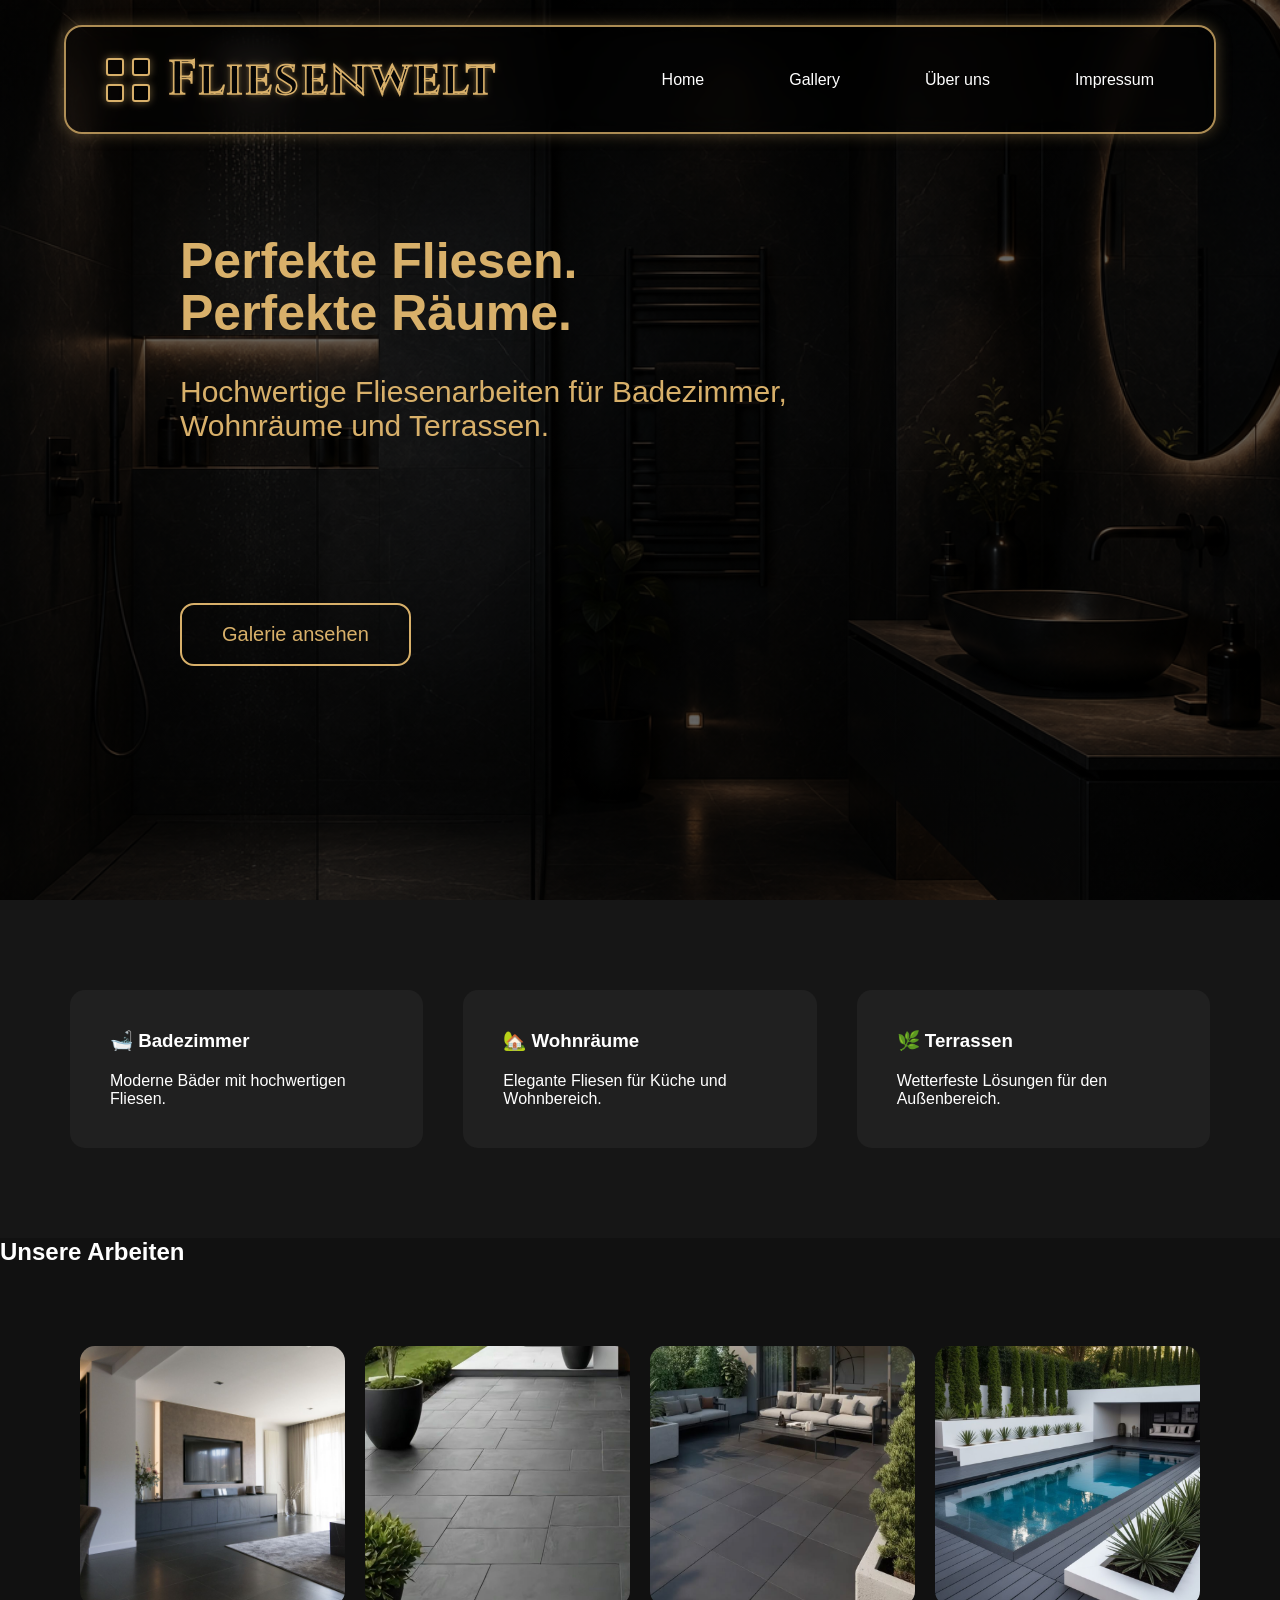
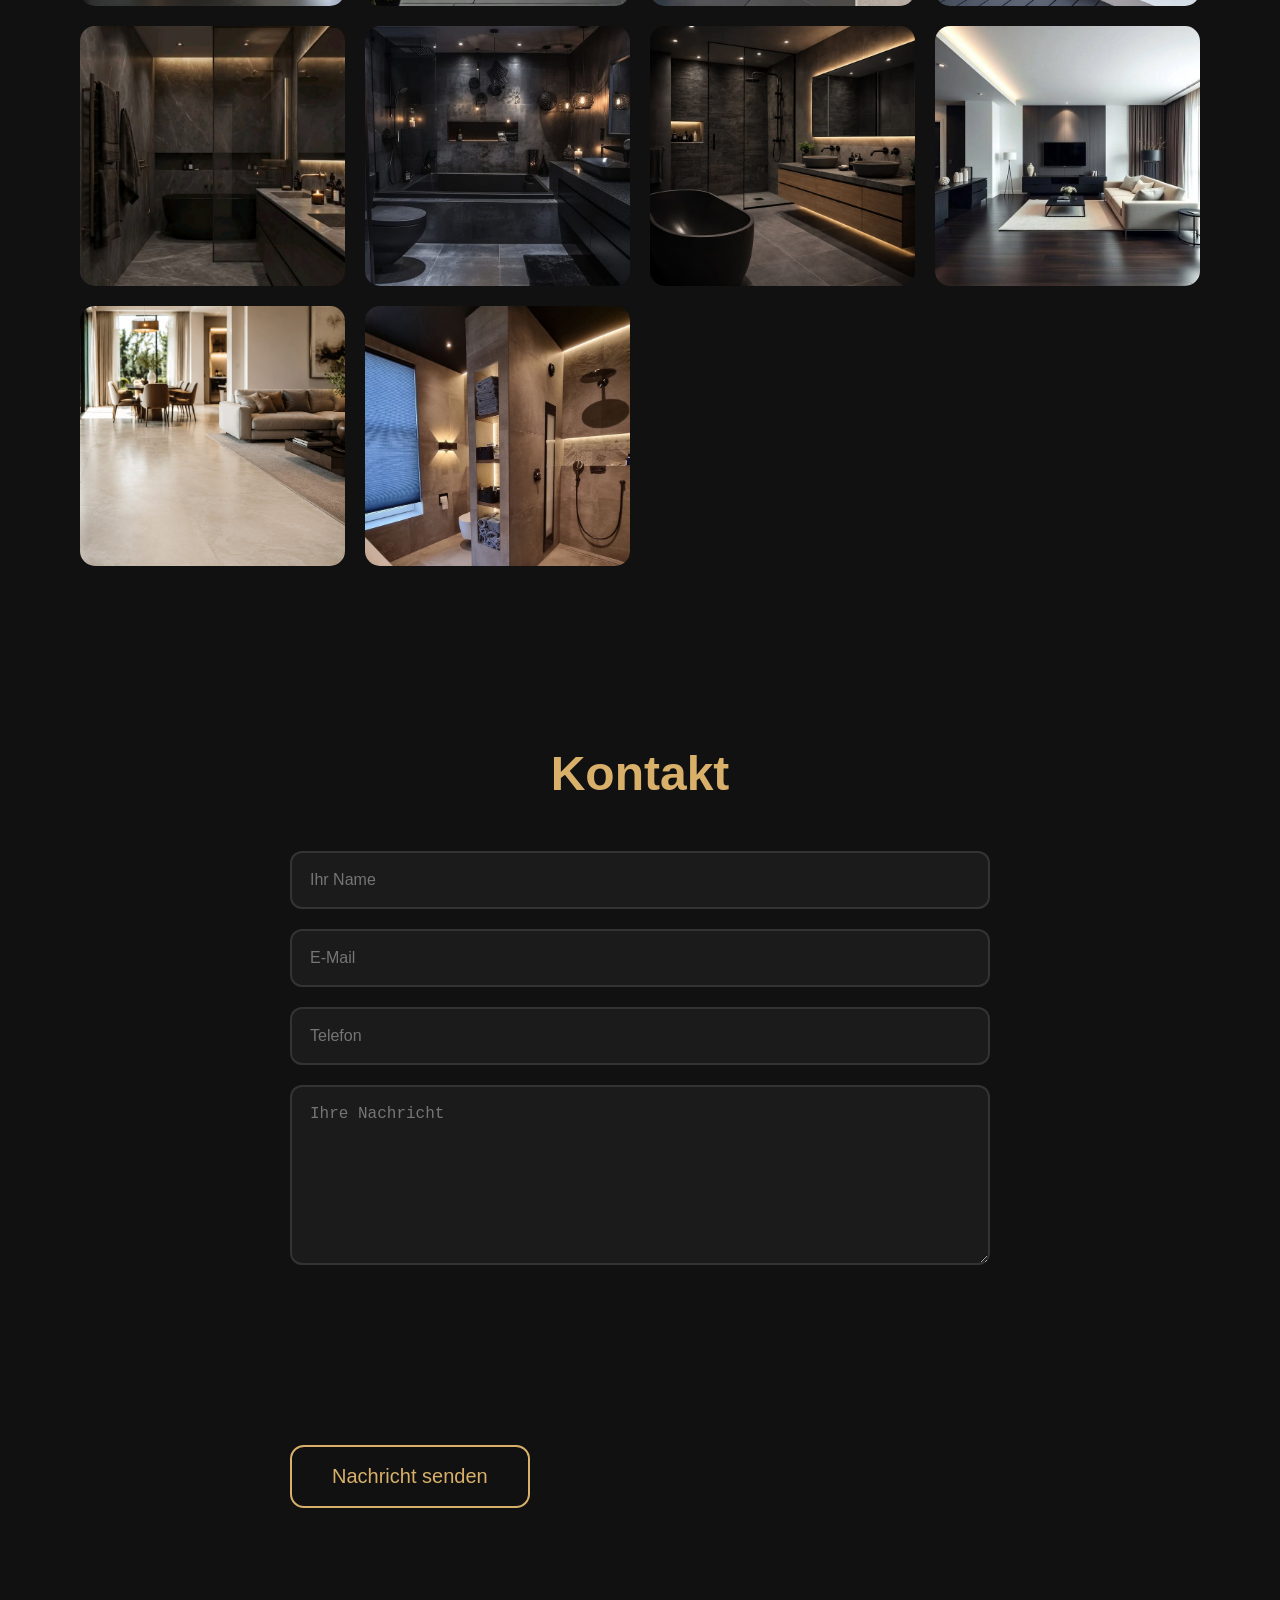
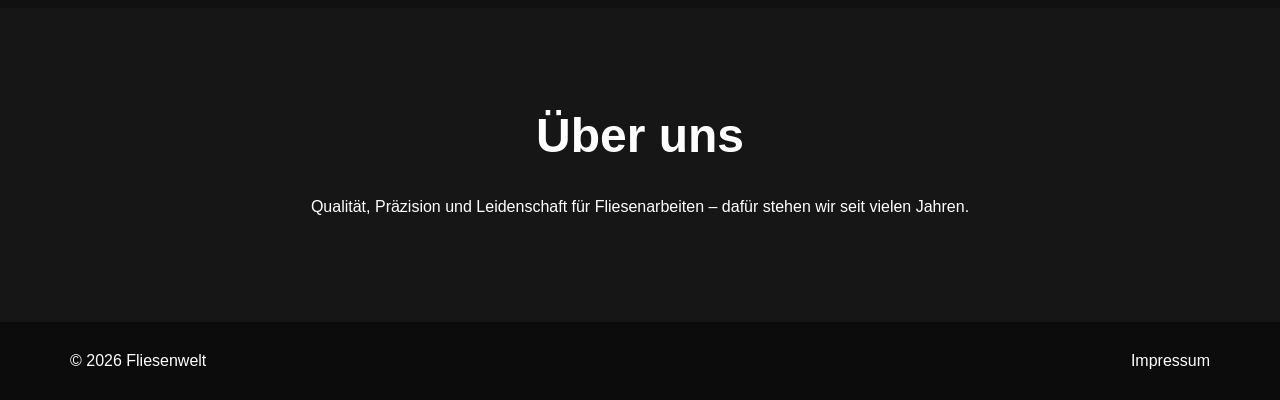
==== index.html @ 720f1ead "Fliesenwelt Landingpage" ====
<!DOCTYPE html>
<html lang="de">

<head>

    <meta charset="UTF-8">
    <meta name="viewport" content="width=device-width, initial-scale=1.0">

    <title>Fliesenwelt</title>

    <link rel="stylesheet" href="styles.css">


    <link rel="preconnect" href="https://fonts.googleapis.com">
    <link rel="preconnect" href="https://fonts.gstatic.com" crossorigin>

    <link href="https://fonts.googleapis.com/css2?family=Cinzel:wght@700;800&family=Poppins:wght@300;400;500;600;700&display=swap" rel="stylesheet">
</head>

<link rel="stylesheet" href="styles.css">

<body>
    

    <!-- ================= HEADER ================= -->

    <header>

    <div class="logo">

        <div class="tiles">
            <span></span>
            <span></span>
            <span></span>
            <span></span>
        </div>

        <h1>Fliesenwelt</h1>

    </div>

    <nav>
        <a href="#">Home</a>
        <a href="#">Gallery</a>
        <a href="#">Über uns</a>
        <a href="#">Impressum</a>
    </nav>

</header>

    <!-- ================= MAIN ================= -->

    <main>

        <!-- Hero -->

        <section class="hero">

    <div class="hero-content">

        <h2>

            Perfekte Fliesen.<br>
            Perfekte Räume.

        </h2>

        <p>

            Hochwertige Fliesenarbeiten für Badezimmer,
            Wohnräume und Terrassen.

        </p>

        <button>Galerie ansehen</button>

    </div>

</section>

        </section>

        <!-- Services -->

        <section class="services">

            <article>

                <h3>🛁 Badezimmer</h3>

                <p>

                    Moderne Bäder mit hochwertigen Fliesen.

                </p>

            </article>

            <article>

                <h3>🏡 Wohnräume</h3>

                <p>

                    Elegante Fliesen für Küche und Wohnbereich.

                </p>

            </article>

            <article>

                <h3>🌿 Terrassen</h3>

                <p>

                    Wetterfeste Lösungen für den Außenbereich.

                </p>

            </article>

        </section>

        <!-- Gallery -->

        <section class="gallery-section">

    <h2>Unsere Arbeiten</h2>

    <div class="gallery">

        <img src="images/01.jpg" alt="" onclick="openImage(this.src)">
        <img src="images/02.jpg" alt="" onclick="openImage(this.src)">
        <img src="images/03.jpg" alt="" onclick="openImage(this.src)">
        <img src="images/04.jpg" alt="" onklick="openImage(this.src)">
        <img src="images/05.jpg" alt="" onklick="openImage(this.src)">
        <img src="images/06.jpg" alt="" onklick="openImage(this.src)">
        <img src="images/07.jpg" alt="" onklick="openImage(this.src)">
        <img src="images/08.jpg" alt="" onklick="openImage(this.src)">
        <img src="images/09.jpg" alt="" onklick="openImage(this.src)">
        <img src="images/10.jpg" alt="" onklick="openImage(this.src)">
    </div>

</section>

<section class="contact">

    <h2>Kontakt</h2>

    <form>

        <input type="text" placeholder="Ihr Name" required>

        <input type="email" placeholder="E-Mail" required>

        <input type="tel" placeholder="Telefon">

        <textarea placeholder="Ihre Nachricht"></textarea>

        <button type="submit">Nachricht senden</button>

    </form>

</section>

        <!-- Über Uns -->

        <section class="about">

            <h2>Über uns</h2>

            <p>

                Qualität, Präzision und Leidenschaft für Fliesenarbeiten –
                dafür stehen wir seit vielen Jahren.

            </p>

        </section>

    </main>

    <!-- ================= FOOTER ================= -->

    <footer>

        <p>© 2026 Fliesenwelt</p>

        <a href="#">Impressum</a>

    </footer>
</footer>

<div id="lightbox">

    <span onclick="closeImage()">×</span>

    <img id="lightbox-img">

</div>

<script>

function openImage(src){

    document.getElementById("lightbox").style.display="flex";
    document.getElementById("lightbox-img").src = src;

}

function closeImage(){

    document.getElementById("lightbox").style.display="none";

}

</script>

</body>
</html>    
<script>

function openImage(src){

    document.getElementById("lightbox").style.display="flex";

    document.getElementById("lightbox-img").src=src;

}

function closeImage(){

    document.getElementById("lightbox").style.display="none";

}

</script>
    



</body>

</html>
---- styles.css ----
/* ========================= */
/* Grundeinstellungen */
/* ========================= */

* {
    margin: 0;
    padding: 0;
    box-sizing: border-box;
}

body {

    font-family: Arial, Helvetica, sans-serif;
    background: #111;
    color: white;

}

/* ========================= */
/* HEADER */
/* ========================= */

header{

    position: fixed;

    top: 25px;
    left: 50%;
    transform: translateX(-50%);

    width: 90%;
    max-width: 1400px;

    display: flex;
    align-items: center;

    padding: 20px 40px;

    border: 2px solid rgba(216,176,106,.8);
    border-radius: 18px;

    background: rgba(0,0,0,.25);
    backdrop-filter: blur(12px);

    box-shadow: 0 0 15px rgba(216,176,106,.35);

    z-index: 999;
}
.logo{
    display: flex;
    align-items: center;
    gap: 18px;

    flex: 1;   /* <-- Das ist die wichtigste Zeile */
}

.tiles{
    display:grid;
    grid-template-columns:repeat(2,18px);
    gap:8px;
}

.tiles span{
    width:18px;
    height:18px;
    border:2px solid #d8b06a;
    border-radius:3px;
    box-shadow:0 0 8px rgba(216,176,106,.5);
}

.logo h1{
    margin:0;
}
header h1{

    font-family: "Cinzel", serif;

    font-size: 48px;

    font-weight: 700;

    letter-spacing: 2px;

    color: #050505;

    -webkit-text-stroke: 1.6px #d8b06a;

    text-shadow:
        0 0 4px rgba(216,176,106,.45),
        0 0 10px rgba(216,176,106,.35);

    cursor: pointer;
    transition: .35s;

}
header h1:hover{

    text-shadow:

        0 0 10px #d8b06a,
        0 0 20px #d8b06a,
        0 0 35px #d8b06a;

}
.tiles{

    display:grid;

    grid-template-columns:repeat(2,18px);

    gap:8px;

}


nav{

    display: flex;

    gap: 45px;

    margin-left: auto;

}

nav a{

    color:white;

    text-decoration:none;

    padding:12px 20px;

    border-radius:10px;

    transition:.35s;

}

nav a:hover{

    color:#d8b06a;

    background:rgba(216,176,106,.12);

    box-shadow:

        0 0 15px #d8b06a,

        inset 0 0 12px rgba(216,176,106,.25);

}

/* ========================= */
/* HERO */
/* ========================= */

.hero{

    height:100vh;

    background-image:

    linear-gradient(rgba(0,0,0,.60),rgba(0,0,0,.60)),

    url("images/hero.jpg");

    background-size:cover;

    background-position:center;

    display:flex;

    align-items:center;

    padding-left:180px;

}

.hero-content{

    max-width:600px;

}

.hero h2{

    font-size:50px;

    line-height:1.05;

    margin-bottom:35px;

    color:#d8b06a;

}

.hero p{

    width:620px;

    font-size:30px;

    color:#d8b06a;

}

button{

    background:transparent;

    color:#d8b06a;

    border:2px solid #d8b06a;

    padding:18px 40px;

    border-radius:14px;

    font-size:20px;

    transition:.4s;

    cursor:pointer;
    margin-top: 10rem;

}

button:hover{

    background:#d8b06a;

    color:black;

    box-shadow:

        0 0 20px #d8b06a,

        0 0 40px #d8b06a;

}

/* ========================= */
/* SERVICES */
/* ========================= */

.services{

    display:flex;

    justify-content:center;

    gap:40px;

    padding:90px 70px;

    background:#161616;

}

.services article{

    background:#202020;

    padding:40px;

    border-radius:15px;

    flex:1;

    transition:.3s;

}

.services article:hover{

    transform:translateY(-10px);

    box-shadow:0 0 25px rgba(216,176,106,.4);

}

.services h3{

    margin-bottom:20px;

}

/* ========================= */
/* GALLERY */
/* ========================= */

.gallery{

    display:grid;

    grid-template-columns:repeat(4,1fr);

    gap:20px;

    padding:80px;

}

.gallery img{

    width:100%;

    height:260px;

    object-fit:cover;

    border-radius:15px;

    transition:.4s;

    cursor:pointer;

}
.gallery img:hover{

    transform:scale(1.05);

    box-shadow:
        0 0 20px rgba(216,176,106,.5);

}



/* ========================= */
/* ÜBER UNS */
/* ========================= */

.about{

    padding:100px;

    text-align:center;

    background:#161616;

}

.about h2{

    font-size:3rem;

    margin-bottom:30px;

}

.about p{

    max-width:800px;

    margin:auto;

    line-height:1.8;

}

/* ========================= */
/* FOOTER */
/* ========================= */

footer{

    display:flex;

    justify-content:space-between;

    align-items:center;

    padding:30px 70px;

    background:#0c0c0c;

}

footer a{

    color:white;

    text-decoration:none;

}

footer a:hover{

    color:#d8b06a;

}
/* ========================= */
/* KONTAKT */
/* ========================= */

.contact{

    background:#111;

    padding:100px 20px;

}

.contact h2{

    text-align:center;

    font-size:48px;

    color:#d8b06a;

    margin-bottom:50px;

}

.contact form{

    max-width:700px;

    margin:auto;

    display:flex;

    flex-direction:column;

    gap:20px;

}

.contact input,
.contact textarea{

    padding:18px;

    background:#1b1b1b;

    border:2px solid #333;

    border-radius:12px;

    color:white;

    font-size:16px;

    transition:.3s;

}

.contact textarea{

    min-height:180px;

    resize:vertical;

}

.contact input:focus,
.contact textarea:focus{

    outline:none;

    border-color:#d8b06a;

    box-shadow:0 0 15px rgba(216,176,106,.5);

}

.contact button{

    align-self:flex-start;

}
/* ========================= */
/* LIGHTBOX */
/* ========================= */

#lightbox{

    position:fixed;

    inset:0;

    background:rgba(0,0,0,.95);

    display:none;

    justify-content:center;

    align-items:center;

    z-index:9999;

}

#lightbox img{

    max-width:90%;

    max-height:90%;

    border-radius:15px;

    box-shadow:0 0 40px rgba(216,176,106,.5);

}

#lightbox span{

    position:absolute;

    top:25px;

    right:40px;

    font-size:60px;

    color:white;

    cursor:pointer;

}

/* ========================= */
/* RESPONSIVE */
/* ========================= */

@media(max-width:900px){

    header{

        flex-direction:column;
        gap:20px;

    }

    nav{

        flex-wrap:wrap;
        justify-content:center;

    }

    .hero{

        padding:40px;
        text-align:center;
        justify-content:center;

    }

    .hero h2{

        font-size:2.8rem;

    }

    .services{

        flex-direction:column;

    }

    .gallery{

        grid-template-columns:repeat(2,1fr);

    }

    footer{

        flex-direction:column;
        gap:20px;

    }
}
---- styles.css ----
/* ========================= */
/* Grundeinstellungen */
/* ========================= */

* {
    margin: 0;
    padding: 0;
    box-sizing: border-box;
}

body {

    font-family: Arial, Helvetica, sans-serif;
    background: #111;
    color: white;

}

/* ========================= */
/* HEADER */
/* ========================= */

header{

    position: fixed;

    top: 25px;
    left: 50%;
    transform: translateX(-50%);

    width: 90%;
    max-width: 1400px;

    display: flex;
    align-items: center;

    padding: 20px 40px;

    border: 2px solid rgba(216,176,106,.8);
    border-radius: 18px;

    background: rgba(0,0,0,.25);
    backdrop-filter: blur(12px);

    box-shadow: 0 0 15px rgba(216,176,106,.35);

    z-index: 999;
}
.logo{
    display: flex;
    align-items: center;
    gap: 18px;

    flex: 1;   /* <-- Das ist die wichtigste Zeile */
}

.tiles{
    display:grid;
    grid-template-columns:repeat(2,18px);
    gap:8px;
}

.tiles span{
    width:18px;
    height:18px;
    border:2px solid #d8b06a;
    border-radius:3px;
    box-shadow:0 0 8px rgba(216,176,106,.5);
}

.logo h1{
    margin:0;
}
header h1{

    font-family: "Cinzel", serif;

    font-size: 48px;

    font-weight: 700;

    letter-spacing: 2px;

    color: #050505;

    -webkit-text-stroke: 1.6px #d8b06a;

    text-shadow:
        0 0 4px rgba(216,176,106,.45),
        0 0 10px rgba(216,176,106,.35);

    cursor: pointer;
    transition: .35s;

}
header h1:hover{

    text-shadow:

        0 0 10px #d8b06a,
        0 0 20px #d8b06a,
        0 0 35px #d8b06a;

}
.tiles{

    display:grid;

    grid-template-columns:repeat(2,18px);

    gap:8px;

}


nav{

    display: flex;

    gap: 45px;

    margin-left: auto;

}

nav a{

    color:white;

    text-decoration:none;

    padding:12px 20px;

    border-radius:10px;

    transition:.35s;

}

nav a:hover{

    color:#d8b06a;

    background:rgba(216,176,106,.12);

    box-shadow:

        0 0 15px #d8b06a,

        inset 0 0 12px rgba(216,176,106,.25);

}

/* ========================= */
/* HERO */
/* ========================= */

.hero{

    height:100vh;

    background-image:

    linear-gradient(rgba(0,0,0,.60),rgba(0,0,0,.60)),

    url("images/hero.jpg");

    background-size:cover;

    background-position:center;

    display:flex;

    align-items:center;

    padding-left:180px;

}

.hero-content{

    max-width:600px;

}

.hero h2{

    font-size:50px;

    line-height:1.05;

    margin-bottom:35px;

    color:#d8b06a;

}

.hero p{

    width:620px;

    font-size:30px;

    color:#d8b06a;

}

button{

    background:transparent;

    color:#d8b06a;

    border:2px solid #d8b06a;

    padding:18px 40px;

    border-radius:14px;

    font-size:20px;

    transition:.4s;

    cursor:pointer;
    margin-top: 10rem;

}

button:hover{

    background:#d8b06a;

    color:black;

    box-shadow:

        0 0 20px #d8b06a,

        0 0 40px #d8b06a;

}

/* ========================= */
/* SERVICES */
/* ========================= */

.services{

    display:flex;

    justify-content:center;

    gap:40px;

    padding:90px 70px;

    background:#161616;

}

.services article{

    background:#202020;

    padding:40px;

    border-radius:15px;

    flex:1;

    transition:.3s;

}

.services article:hover{

    transform:translateY(-10px);

    box-shadow:0 0 25px rgba(216,176,106,.4);

}

.services h3{

    margin-bottom:20px;

}

/* ========================= */
/* GALLERY */
/* ========================= */

.gallery{

    display:grid;

    grid-template-columns:repeat(4,1fr);

    gap:20px;

    padding:80px;

}

.gallery img{

    width:100%;

    height:260px;

    object-fit:cover;

    border-radius:15px;

    transition:.4s;

    cursor:pointer;

}
.gallery img:hover{

    transform:scale(1.05);

    box-shadow:
        0 0 20px rgba(216,176,106,.5);

}



/* ========================= */
/* ÜBER UNS */
/* ========================= */

.about{

    padding:100px;

    text-align:center;

    background:#161616;

}

.about h2{

    font-size:3rem;

    margin-bottom:30px;

}

.about p{

    max-width:800px;

    margin:auto;

    line-height:1.8;

}

/* ========================= */
/* FOOTER */
/* ========================= */

footer{

    display:flex;

    justify-content:space-between;

    align-items:center;

    padding:30px 70px;

    background:#0c0c0c;

}

footer a{

    color:white;

    text-decoration:none;

}

footer a:hover{

    color:#d8b06a;

}
/* ========================= */
/* KONTAKT */
/* ========================= */

.contact{

    background:#111;

    padding:100px 20px;

}

.contact h2{

    text-align:center;

    font-size:48px;

    color:#d8b06a;

    margin-bottom:50px;

}

.contact form{

    max-width:700px;

    margin:auto;

    display:flex;

    flex-direction:column;

    gap:20px;

}

.contact input,
.contact textarea{

    padding:18px;

    background:#1b1b1b;

    border:2px solid #333;

    border-radius:12px;

    color:white;

    font-size:16px;

    transition:.3s;

}

.contact textarea{

    min-height:180px;

    resize:vertical;

}

.contact input:focus,
.contact textarea:focus{

    outline:none;

    border-color:#d8b06a;

    box-shadow:0 0 15px rgba(216,176,106,.5);

}

.contact button{

    align-self:flex-start;

}
/* ========================= */
/* LIGHTBOX */
/* ========================= */

#lightbox{

    position:fixed;

    inset:0;

    background:rgba(0,0,0,.95);

    display:none;

    justify-content:center;

    align-items:center;

    z-index:9999;

}

#lightbox img{

    max-width:90%;

    max-height:90%;

    border-radius:15px;

    box-shadow:0 0 40px rgba(216,176,106,.5);

}

#lightbox span{

    position:absolute;

    top:25px;

    right:40px;

    font-size:60px;

    color:white;

    cursor:pointer;

}

/* ========================= */
/* RESPONSIVE */
/* ========================= */

@media(max-width:900px){

    header{

        flex-direction:column;
        gap:20px;

    }

    nav{

        flex-wrap:wrap;
        justify-content:center;

    }

    .hero{

        padding:40px;
        text-align:center;
        justify-content:center;

    }

    .hero h2{

        font-size:2.8rem;

    }

    .services{

        flex-direction:column;

    }

    .gallery{

        grid-template-columns:repeat(2,1fr);

    }

    footer{

        flex-direction:column;
        gap:20px;

    }
}
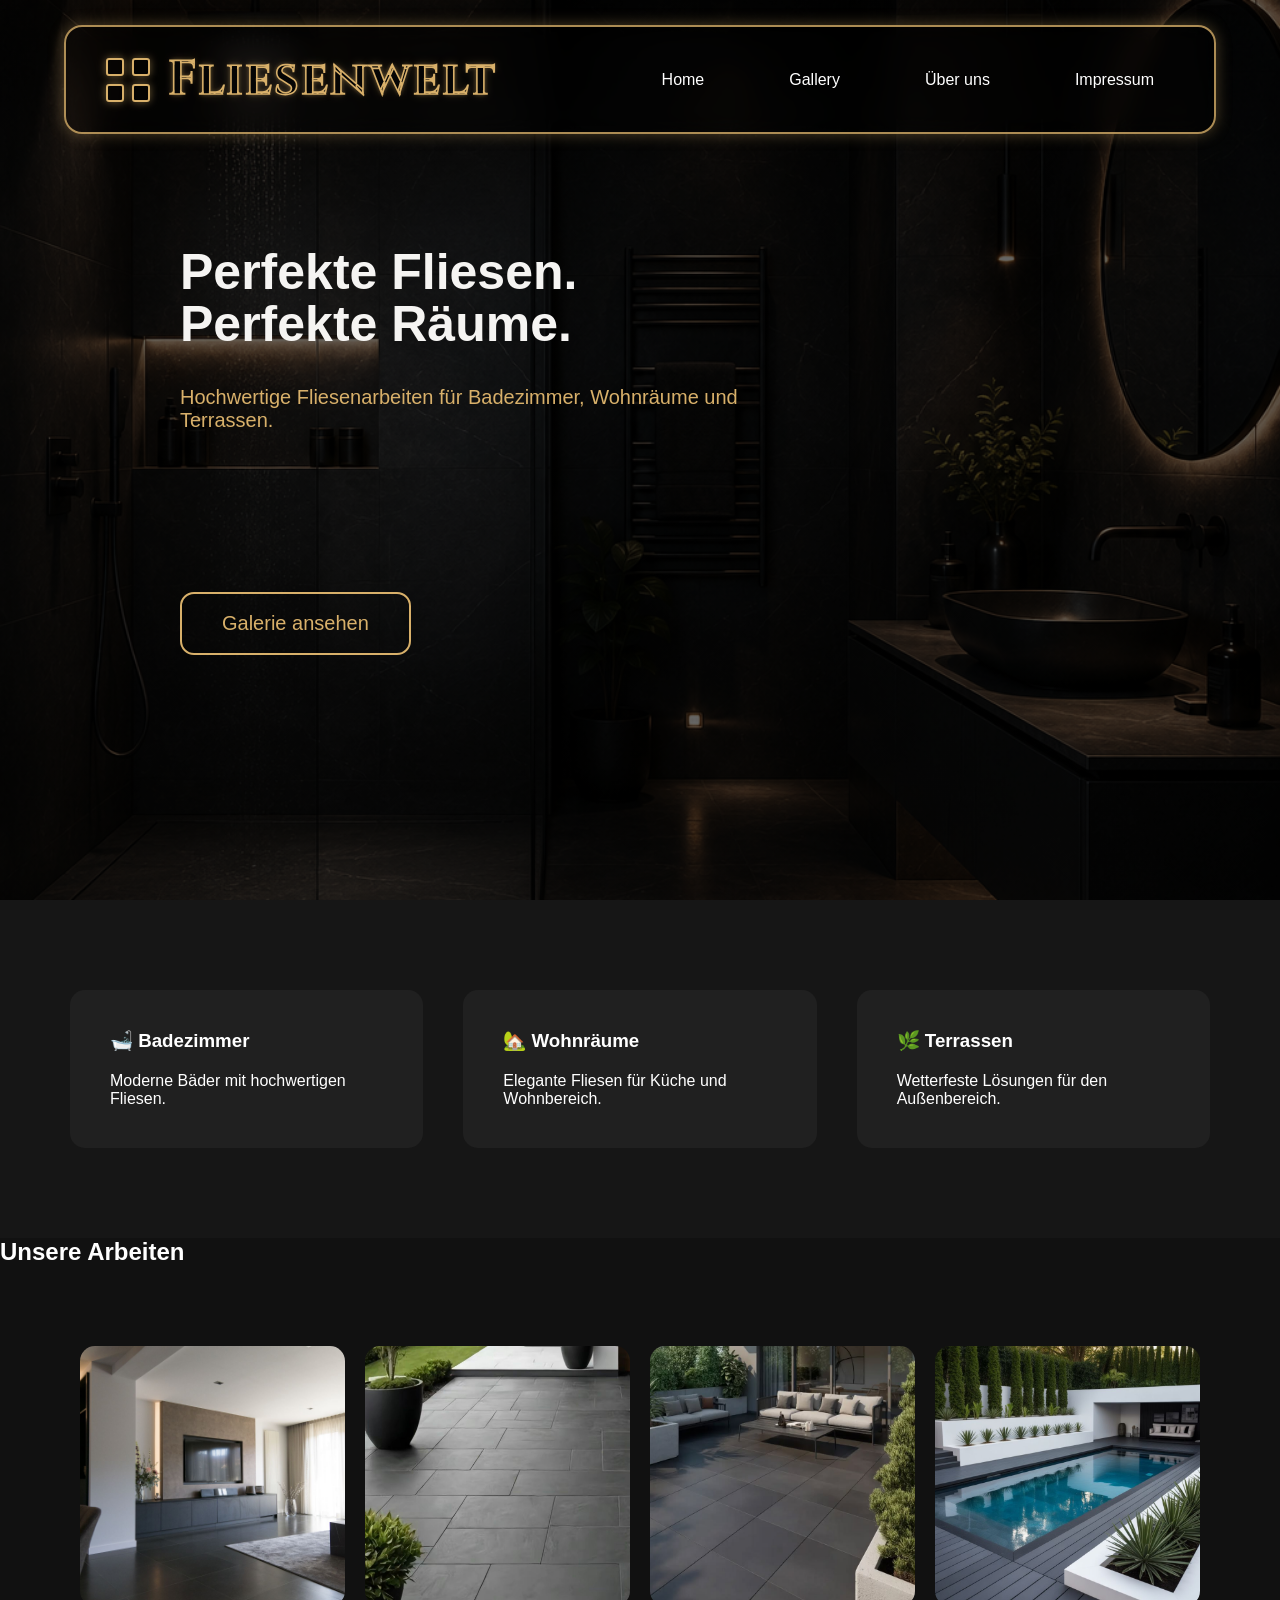
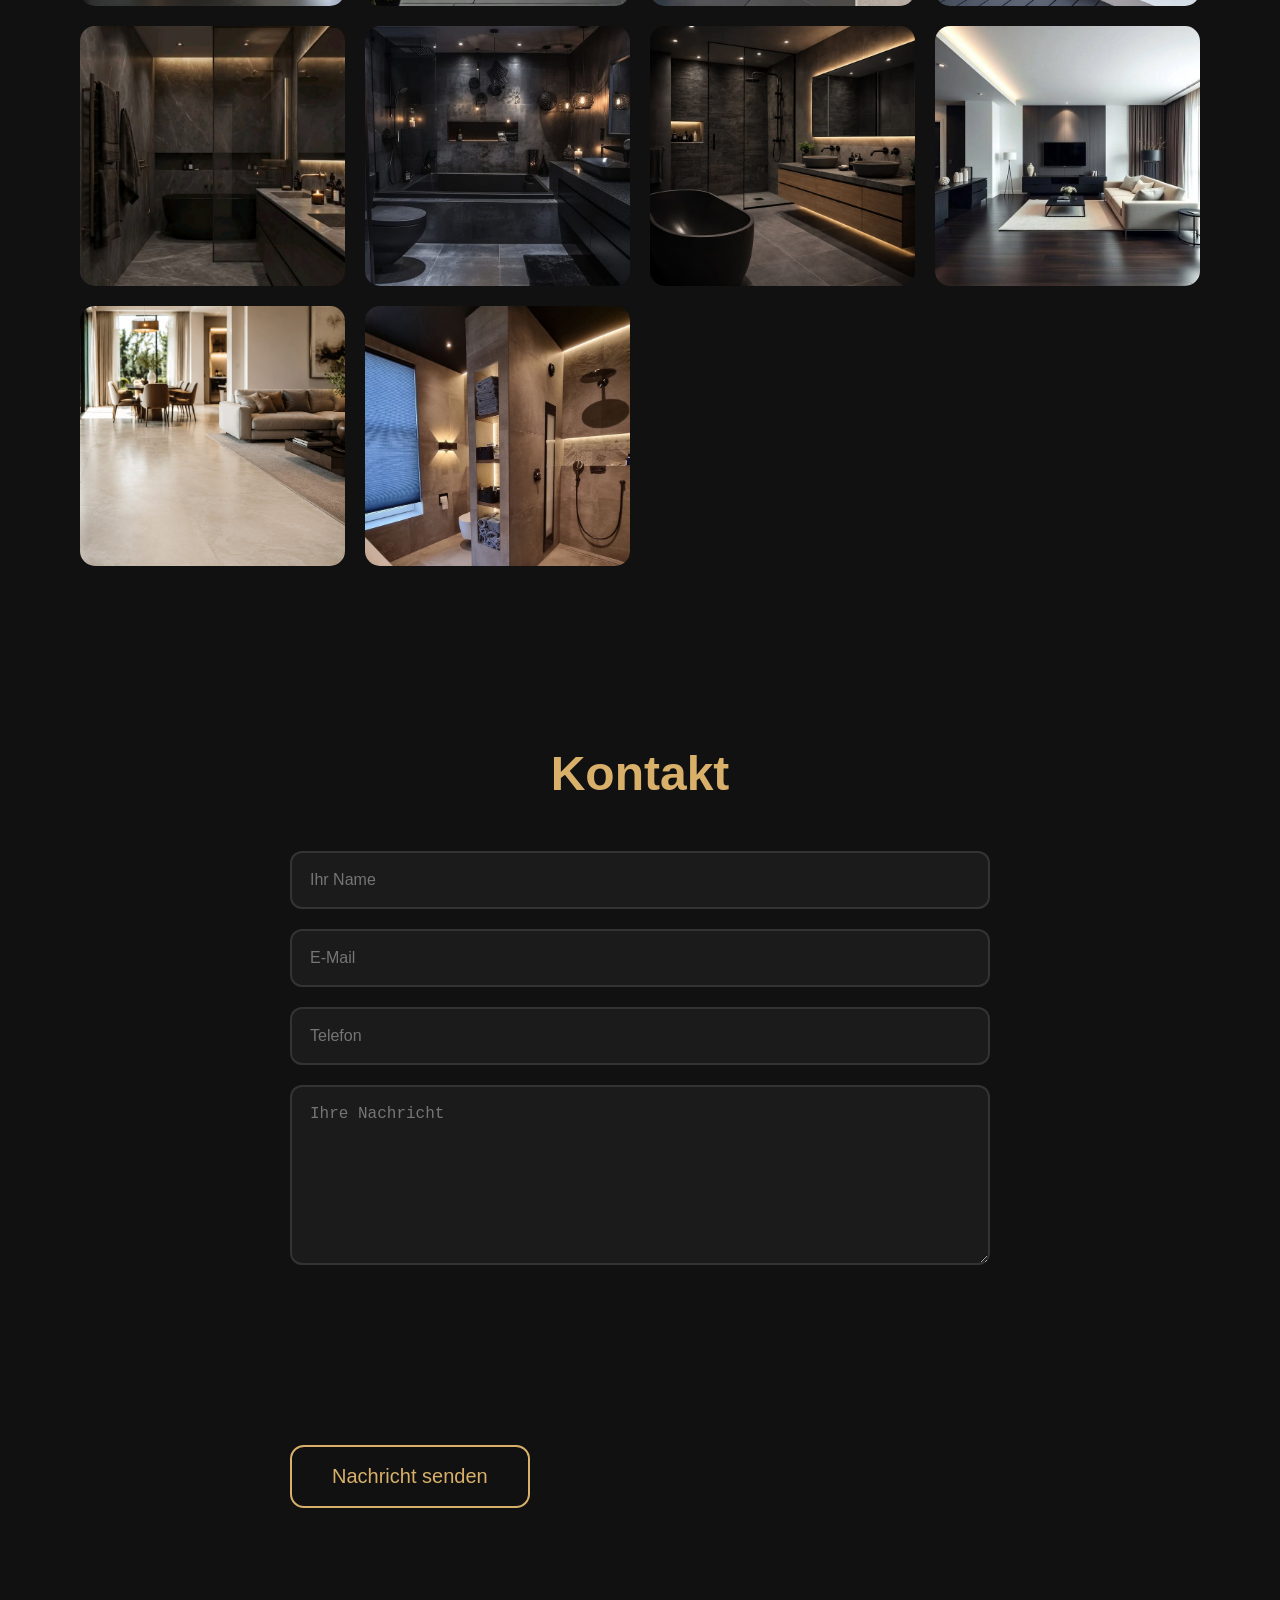
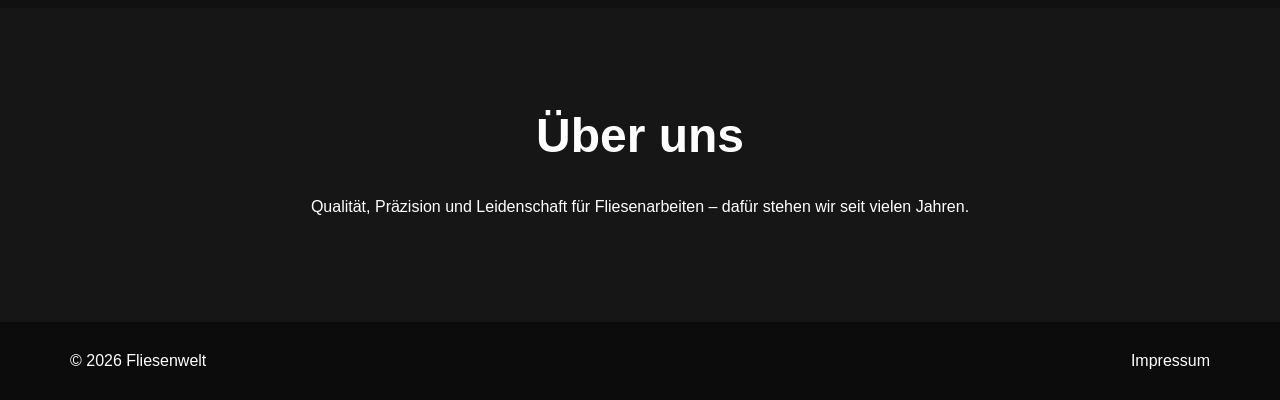
==== commit 5e147475: "Kontaktformular hinzugefügt" ====
--- a/index.html
+++ b/index.html
@@ -130,16 +130,16 @@
 
     <div class="gallery">
 
-        <img src="images/01.jpg" alt="" onclick="openImage(this.src)">
-        <img src="images/02.jpg" alt="" onclick="openImage(this.src)">
-        <img src="images/03.jpg" alt="" onclick="openImage(this.src)">
-        <img src="images/04.jpg" alt="" onklick="openImage(this.src)">
-        <img src="images/05.jpg" alt="" onklick="openImage(this.src)">
-        <img src="images/06.jpg" alt="" onklick="openImage(this.src)">
-        <img src="images/07.jpg" alt="" onklick="openImage(this.src)">
-        <img src="images/08.jpg" alt="" onklick="openImage(this.src)">
-        <img src="images/09.jpg" alt="" onklick="openImage(this.src)">
-        <img src="images/10.jpg" alt="" onklick="openImage(this.src)">
+        <img src="images/01.jpg" onclick="openImage(this.src)">
+            <img src="images/02.jpg" onclick="openImage(this.src)">
+            <img src="images/03.jpg" onclick="openImage(this.src)">
+            <img src="images/04.jpg" onclick="openImage(this.src)">
+            <img src="images/05.jpg" onclick="openImage(this.src)">
+            <img src="images/06.jpg" onclick="openImage(this.src)">
+            <img src="images/07.jpg" onclick="openImage(this.src)">
+            <img src="images/08.jpg" onclick="openImage(this.src)">
+            <img src="images/09.jpg" onclick="openImage(this.src)">
+            <img src="images/10.jpg" onclick="openImage(this.src)">
     </div>
 
 </section>
--- a/styles.css
+++ b/styles.css
@@ -191,7 +191,7 @@
 
     margin-bottom:35px;
 
-    color:#d8b06a;
+    color:#f5f4f2;
 
 }
 
@@ -199,7 +199,7 @@
 
     width:620px;
 
-    font-size:30px;
+    font-size:20px;
 
     color:#d8b06a;
 
@@ -400,6 +400,8 @@
     background:#111;
 
     padding:100px 20px;
+
+    
 
 }
 
--- a/styles.css
+++ b/styles.css
@@ -191,7 +191,7 @@
 
     margin-bottom:35px;
 
-    color:#d8b06a;
+    color:#f5f4f2;
 
 }
 
@@ -199,7 +199,7 @@
 
     width:620px;
 
-    font-size:30px;
+    font-size:20px;
 
     color:#d8b06a;
 
@@ -400,6 +400,8 @@
     background:#111;
 
     padding:100px 20px;
+
+    
 
 }
 
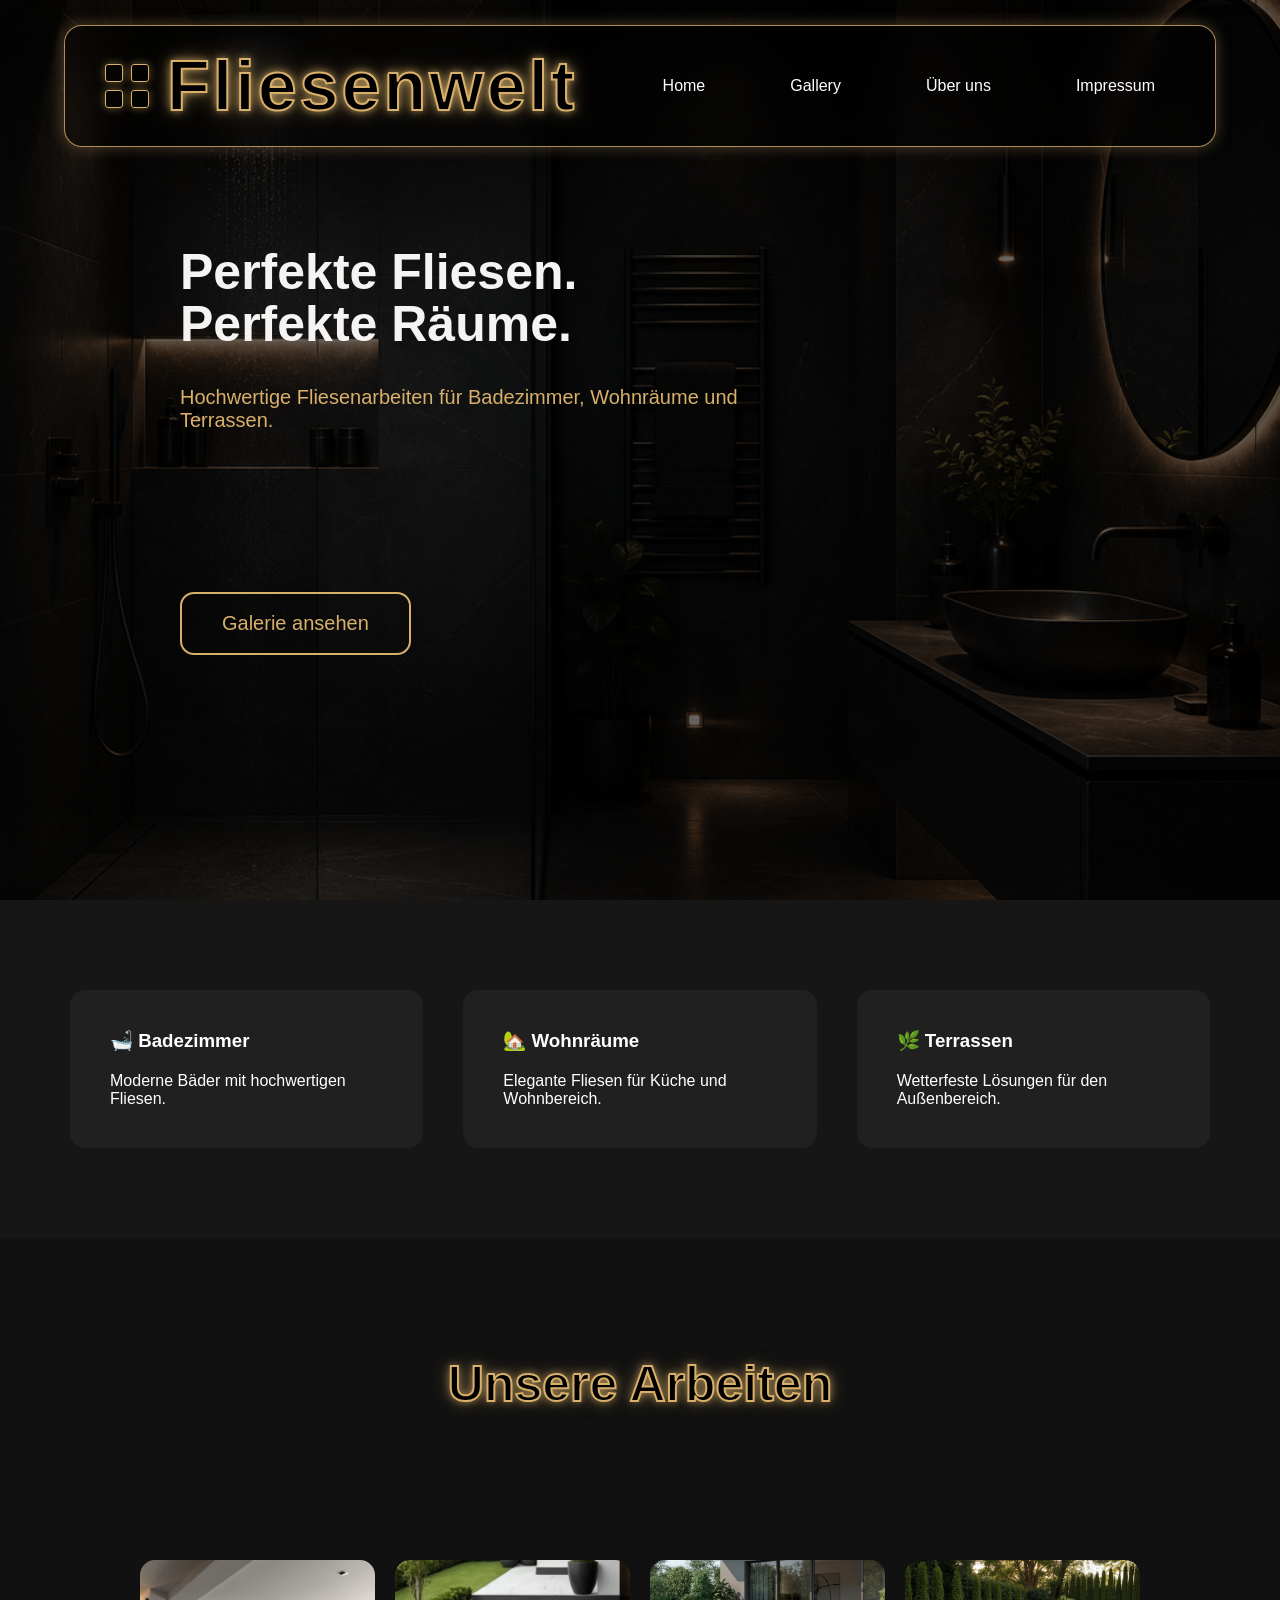
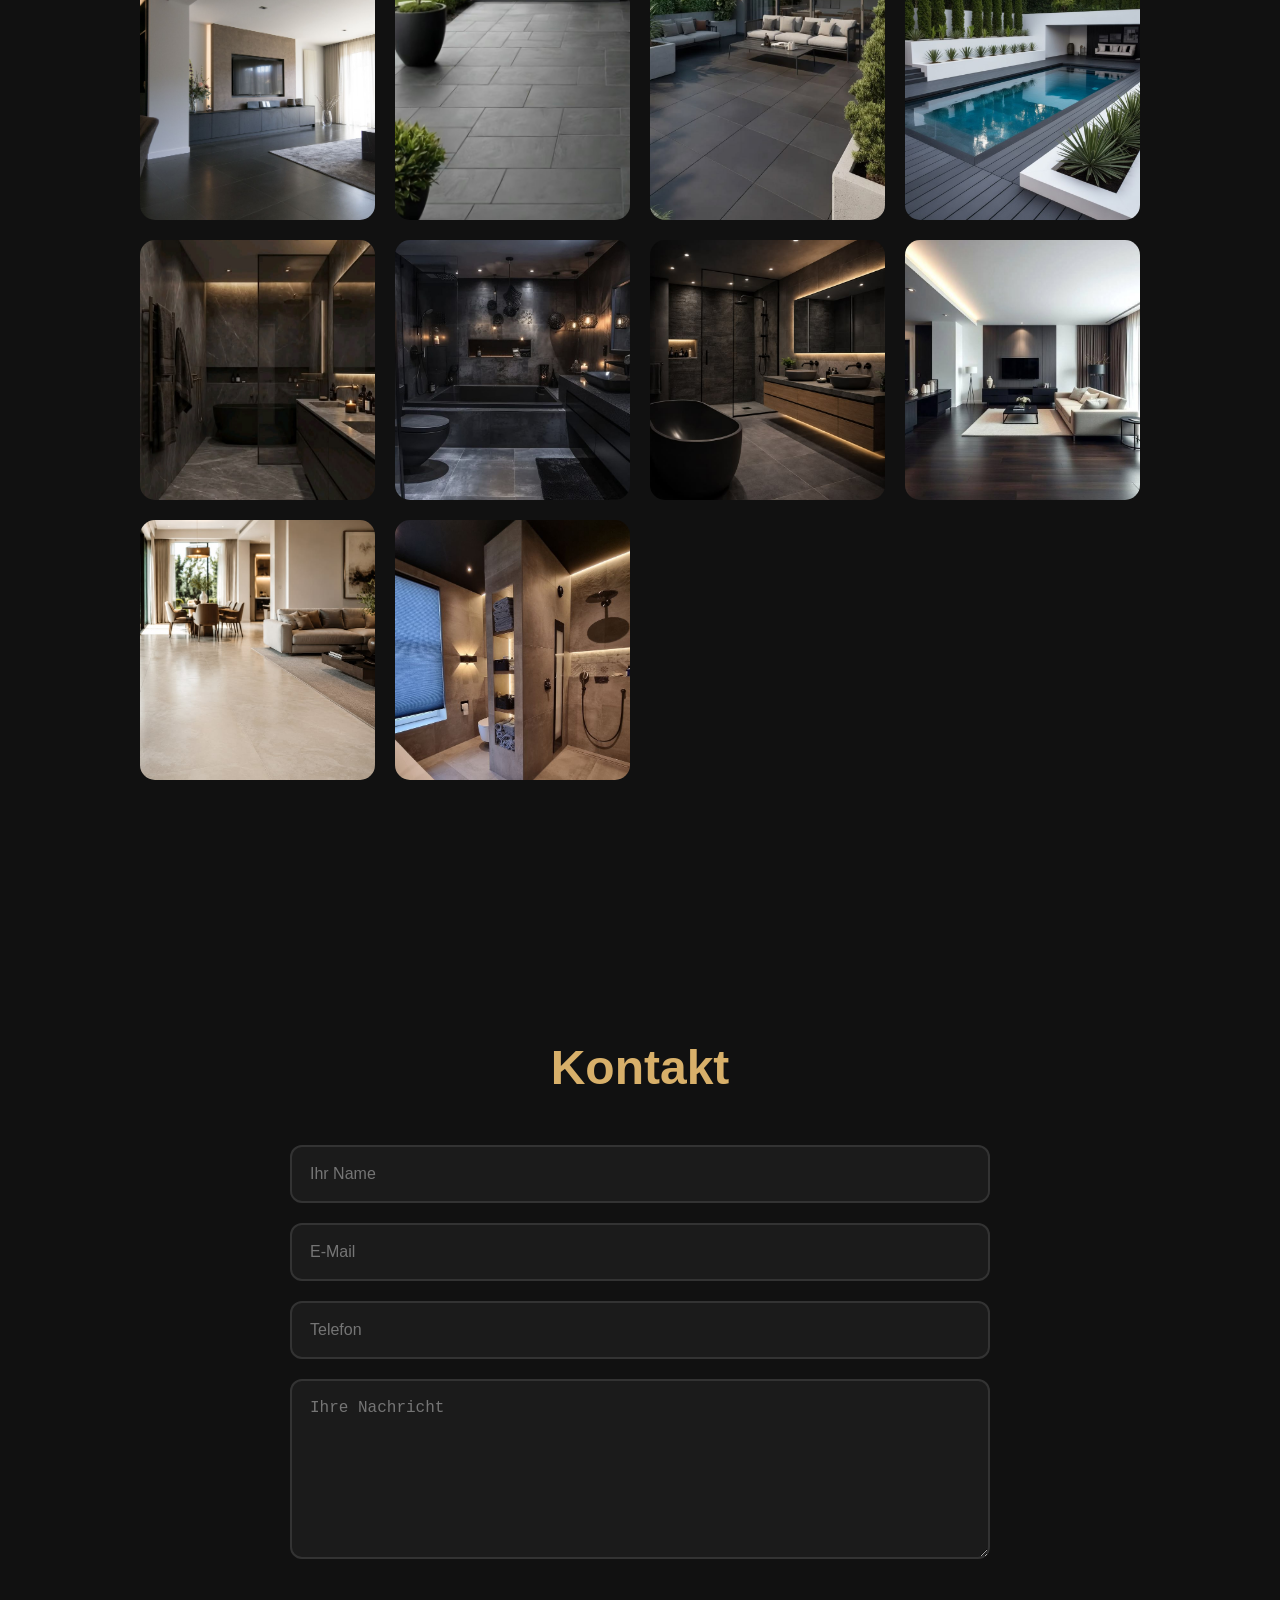
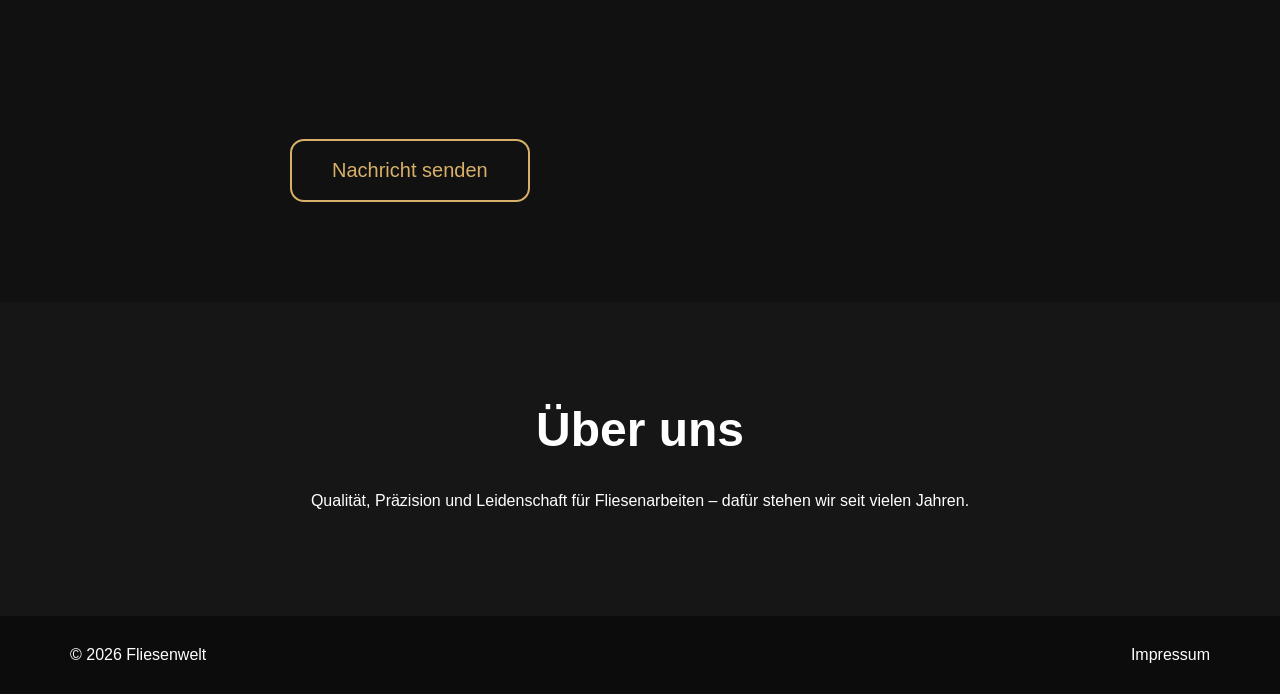
==== commit e8879b78: "Hover-Effekt für Überschrift hinzugefügt" ====
--- a/index.html
+++ b/index.html
@@ -126,7 +126,9 @@
 
         <section class="gallery-section">
 
-    <h2>Unsere Arbeiten</h2>
+    <div class="gallery-title-wrapper">
+    <h2 class="gallery-title">Unsere Arbeiten</h2>
+</div>
 
     <div class="gallery">
 
--- a/styles.css
+++ b/styles.css
@@ -36,7 +36,7 @@
 
     padding: 20px 40px;
 
-    border: 2px solid rgba(216,176,106,.8);
+    border: 1px solid rgba(216,176,106,.8);
     border-radius: 18px;
 
     background: rgba(0,0,0,.25);
@@ -57,19 +57,43 @@
 .tiles{
     display:grid;
     grid-template-columns:repeat(2,18px);
-    gap:8px;
+    gap:10px;
 }
 
 .tiles span{
     width:18px;
     height:18px;
-    border:2px solid #d8b06a;
+    border:1px solid #d8b06a;
     border-radius:3px;
     box-shadow:0 0 8px rgba(216,176,106,.5);
 }
 
 .logo h1{
-    margin:0;
+
+    font-family:'Bebas Neue', sans-serif;
+
+    font-size:70px;
+
+    letter-spacing:3px;
+
+    color:#000;
+
+    -webkit-text-stroke:2px #d8b06a;
+
+    text-shadow:
+        0 0 8px #d8b06a,
+        0 0 20px rgba(216,176,106,.6);
+
+}
+.logo h1:hover{
+
+    letter-spacing:5px;
+
+    text-shadow:
+        0 0 18px #d8b06a,
+        0 0 35px #d8b06a,
+        0 0 70px #d8b06a;
+
 }
 header h1{
 
@@ -86,8 +110,8 @@
     -webkit-text-stroke: 1.6px #d8b06a;
 
     text-shadow:
-        0 0 4px rgba(216,176,106,.45),
-        0 0 10px rgba(216,176,106,.35);
+        0 0 10px rgba(216,176,106,.45),
+        0 0 5px rgba(216,176,106,.35);
 
     cursor: pointer;
     transition: .35s;
@@ -301,6 +325,57 @@
     padding:80px;
 
 }
+.gallery-title{
+
+    font-family:'Bebas Neue', sans-serif;
+    font-size:50px;
+    font-weight:900;
+
+    color:#000;
+    -webkit-text-stroke:2px #d8b06a;
+
+    text-shadow:
+        0 0 8px rgba(216,176,106,.8),
+        0 0 18px rgba(216,176,106,.5);
+
+    text-align:center;
+
+    display:inline-block;
+
+    padding:15px 35px;
+
+    border:2px solid transparent;
+
+    border-radius:15px;
+
+    transition:all .35s ease;
+
+    cursor:pointer;
+}
+.gallery-title-wrapper{
+    text-align:center;
+    margin-bottom:50px;
+}
+.gallery-title:hover{
+
+    border:2px solid #d8b06a;
+
+    box-shadow:
+        0 0 12px rgba(216,176,106,.8),
+        0 0 30px rgba(216,176,106,.6),
+        inset 0 0 10px rgba(216,176,106,.25);
+
+    background:rgba(216,176,106,.08);
+
+    transform:scale(1.05);
+
+}
+.gallery-section{
+    padding-top: 100px;
+    padding-left: 60px;
+    padding-right: 60px;
+    padding-bottom: 80px;
+}
 
 .gallery img{
 
--- a/styles.css
+++ b/styles.css
@@ -36,7 +36,7 @@
 
     padding: 20px 40px;
 
-    border: 2px solid rgba(216,176,106,.8);
+    border: 1px solid rgba(216,176,106,.8);
     border-radius: 18px;
 
     background: rgba(0,0,0,.25);
@@ -57,19 +57,43 @@
 .tiles{
     display:grid;
     grid-template-columns:repeat(2,18px);
-    gap:8px;
+    gap:10px;
 }
 
 .tiles span{
     width:18px;
     height:18px;
-    border:2px solid #d8b06a;
+    border:1px solid #d8b06a;
     border-radius:3px;
     box-shadow:0 0 8px rgba(216,176,106,.5);
 }
 
 .logo h1{
-    margin:0;
+
+    font-family:'Bebas Neue', sans-serif;
+
+    font-size:70px;
+
+    letter-spacing:3px;
+
+    color:#000;
+
+    -webkit-text-stroke:2px #d8b06a;
+
+    text-shadow:
+        0 0 8px #d8b06a,
+        0 0 20px rgba(216,176,106,.6);
+
+}
+.logo h1:hover{
+
+    letter-spacing:5px;
+
+    text-shadow:
+        0 0 18px #d8b06a,
+        0 0 35px #d8b06a,
+        0 0 70px #d8b06a;
+
 }
 header h1{
 
@@ -86,8 +110,8 @@
     -webkit-text-stroke: 1.6px #d8b06a;
 
     text-shadow:
-        0 0 4px rgba(216,176,106,.45),
-        0 0 10px rgba(216,176,106,.35);
+        0 0 10px rgba(216,176,106,.45),
+        0 0 5px rgba(216,176,106,.35);
 
     cursor: pointer;
     transition: .35s;
@@ -301,6 +325,57 @@
     padding:80px;
 
 }
+.gallery-title{
+
+    font-family:'Bebas Neue', sans-serif;
+    font-size:50px;
+    font-weight:900;
+
+    color:#000;
+    -webkit-text-stroke:2px #d8b06a;
+
+    text-shadow:
+        0 0 8px rgba(216,176,106,.8),
+        0 0 18px rgba(216,176,106,.5);
+
+    text-align:center;
+
+    display:inline-block;
+
+    padding:15px 35px;
+
+    border:2px solid transparent;
+
+    border-radius:15px;
+
+    transition:all .35s ease;
+
+    cursor:pointer;
+}
+.gallery-title-wrapper{
+    text-align:center;
+    margin-bottom:50px;
+}
+.gallery-title:hover{
+
+    border:2px solid #d8b06a;
+
+    box-shadow:
+        0 0 12px rgba(216,176,106,.8),
+        0 0 30px rgba(216,176,106,.6),
+        inset 0 0 10px rgba(216,176,106,.25);
+
+    background:rgba(216,176,106,.08);
+
+    transform:scale(1.05);
+
+}
+.gallery-section{
+    padding-top: 100px;
+    padding-left: 60px;
+    padding-right: 60px;
+    padding-bottom: 80px;
+}
 
 .gallery img{
 
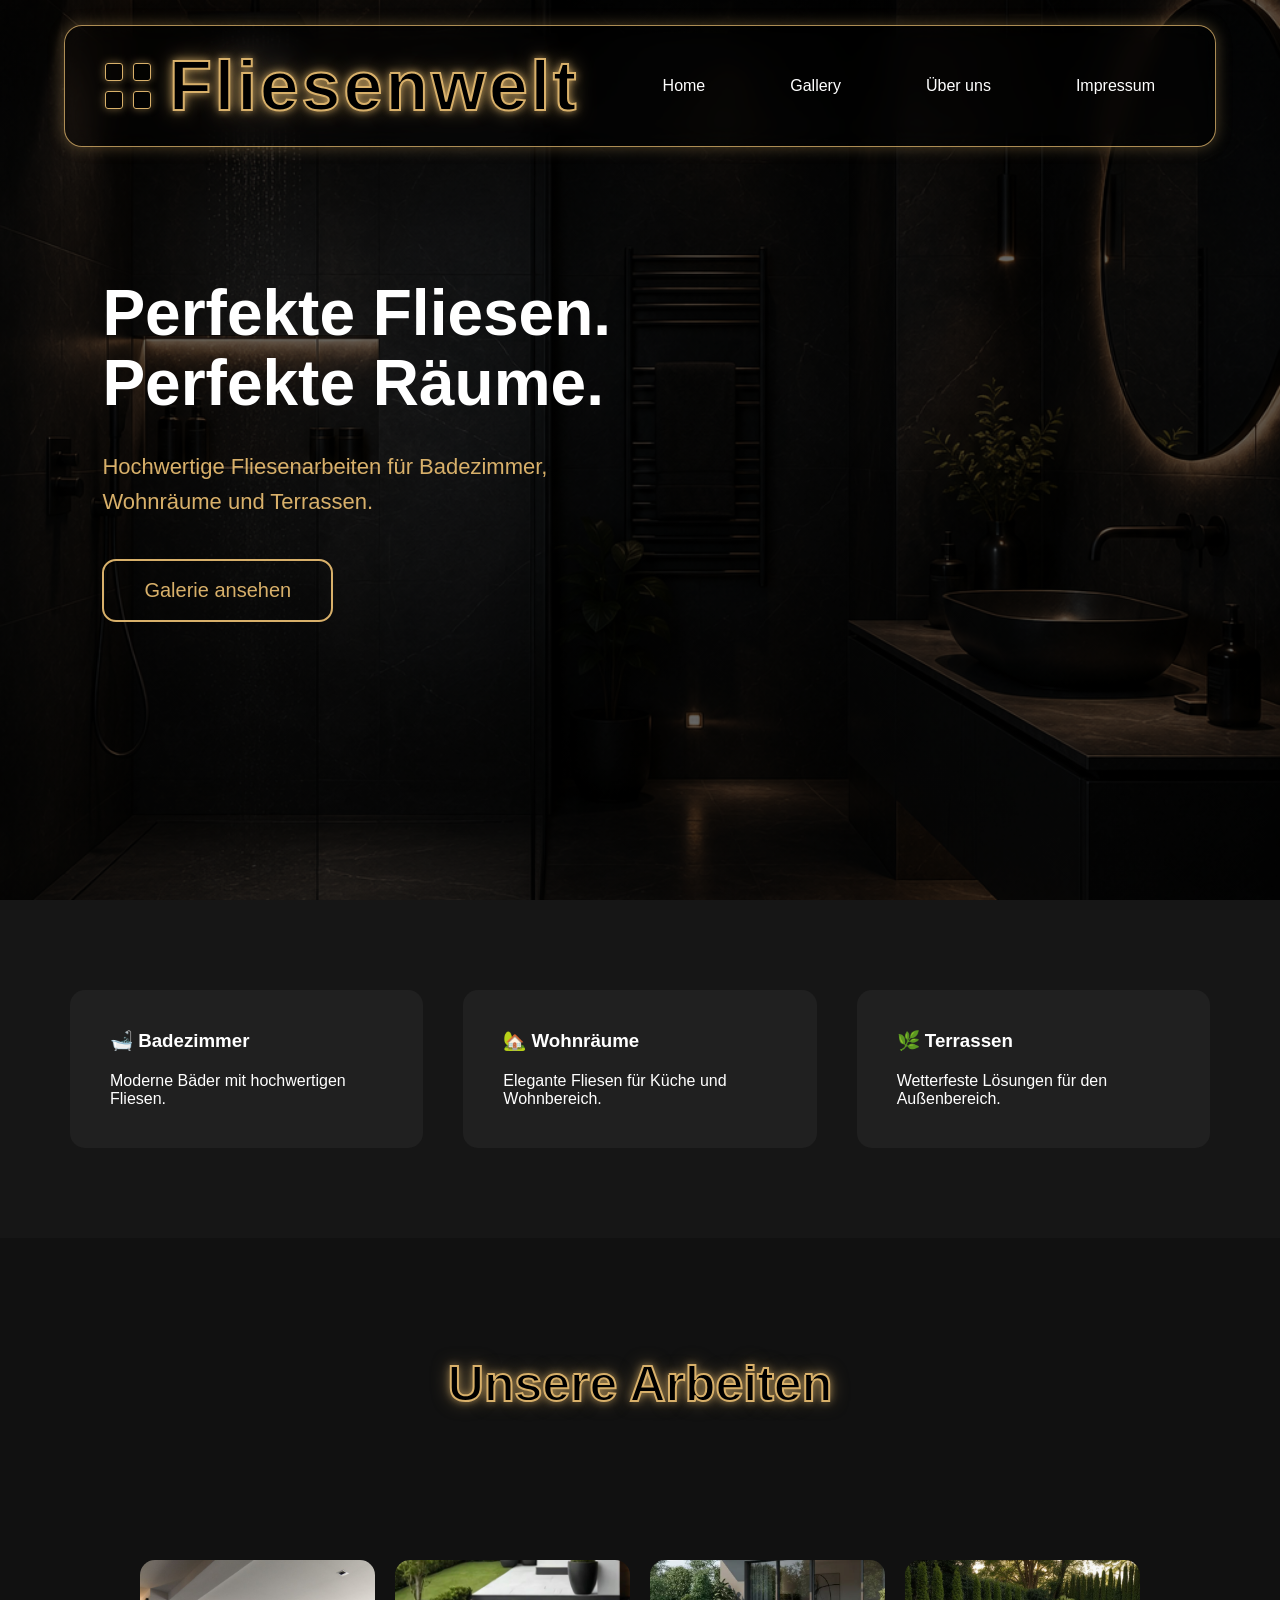
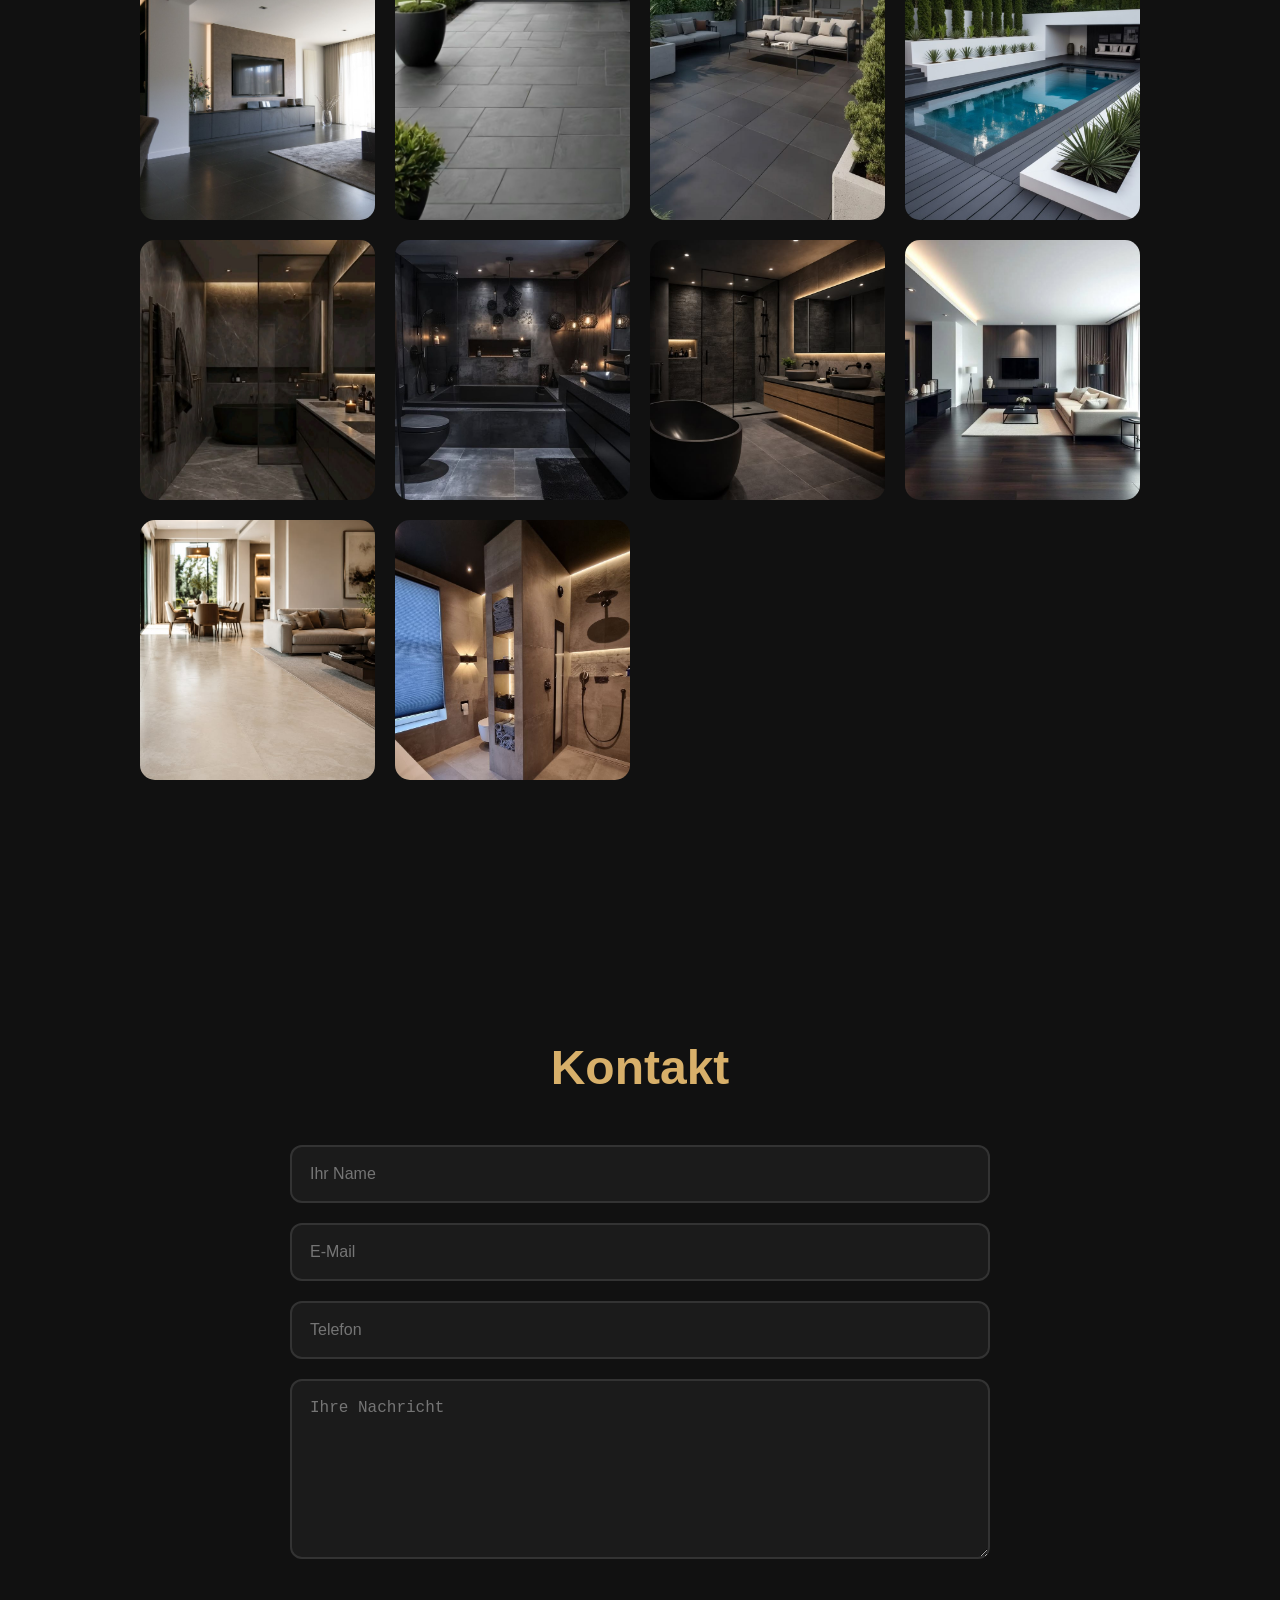
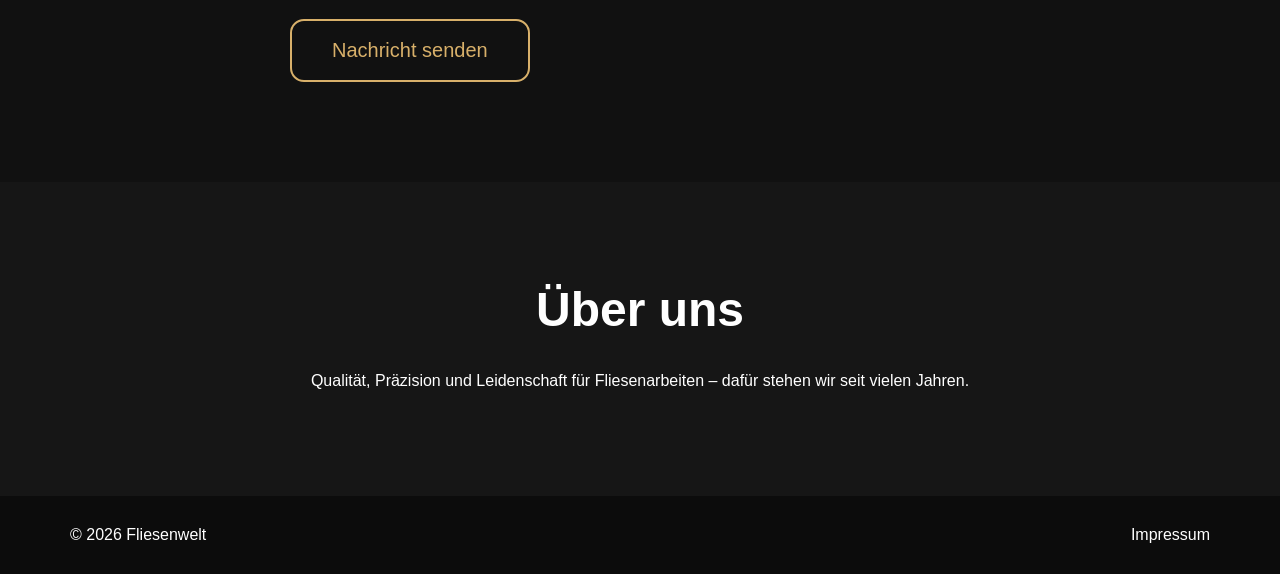
==== commit 56cad02f: "Hover-Effekt für Überschrift hinzugefügt" ====
--- a/index.html
+++ b/index.html
@@ -9,6 +9,7 @@
     <title>Fliesenwelt</title>
 
     <link rel="stylesheet" href="styles.css">
+    <meta name="viewport" content="width=device-width, initial-scale=1.0">
 
 
     <link rel="preconnect" href="https://fonts.googleapis.com">
--- a/styles.css
+++ b/styles.css
@@ -95,28 +95,7 @@
         0 0 70px #d8b06a;
 
 }
-header h1{
-
-    font-family: "Cinzel", serif;
-
-    font-size: 48px;
-
-    font-weight: 700;
-
-    letter-spacing: 2px;
-
-    color: #050505;
-
-    -webkit-text-stroke: 1.6px #d8b06a;
-
-    text-shadow:
-        0 0 10px rgba(216,176,106,.45),
-        0 0 5px rgba(216,176,106,.35);
-
-    cursor: pointer;
-    transition: .35s;
-
-}
+
 header h1:hover{
 
     text-shadow:
@@ -126,15 +105,7 @@
         0 0 35px #d8b06a;
 
 }
-.tiles{
-
-    display:grid;
-
-    grid-template-columns:repeat(2,18px);
-
-    gap:8px;
-
-}
+
 
 
 nav{
@@ -184,69 +155,68 @@
     height:100vh;
 
     background-image:
-
-    linear-gradient(rgba(0,0,0,.60),rgba(0,0,0,.60)),
-
-    url("images/hero.jpg");
+        linear-gradient(rgba(0,0,0,.60),rgba(0,0,0,.60)),
+        url("images/hero.jpg");
 
     background-size:cover;
-
     background-position:center;
 
     display:flex;
-
     align-items:center;
 
-    padding-left:180px;
-
+    padding:0 8%;
 }
 
 .hero-content{
 
-    max-width:600px;
+    max-width:520px;
 
 }
 
 .hero h2{
 
-    font-size:50px;
-
-    line-height:1.05;
-
-    margin-bottom:35px;
-
-    color:#f5f4f2;
+    font-size: clamp(3rem, 5vw, 5rem);
+
+    line-height: 1.1;
+
+    margin-bottom: 30px;
+
+    color: #fff;
+
+    font-weight: 700;
 
 }
 
 .hero p{
 
-    width:620px;
+    font-size:22px;
+
+    line-height:1.6;
+
+    color:#d8b06a;
+
+    max-width:500px;
+
+}
+
+button{
+
+    background:transparent;
+
+    color:#d8b06a;
+
+    border:2px solid #d8b06a;
+
+    padding:18px 40px;
+
+    border-radius:14px;
 
     font-size:20px;
 
-    color:#d8b06a;
-
-}
-
-button{
-
-    background:transparent;
-
-    color:#d8b06a;
-
-    border:2px solid #d8b06a;
-
-    padding:18px 40px;
-
-    border-radius:14px;
-
-    font-size:20px;
-
     transition:.4s;
 
     cursor:pointer;
-    margin-top: 10rem;
+    margin-top: 40px;
 
 }
 
@@ -603,7 +573,7 @@
 /* RESPONSIVE */
 /* ========================= */
 
-@media(max-width:900px){
+@media(max-width:768px){
 
     header{
 
@@ -643,6 +613,13 @@
 
         grid-template-columns:repeat(2,1fr);
 
+        .gallery{
+
+        grid-template-columns:1fr;
+
+
+    
+
     }
 
     footer{
--- a/styles.css
+++ b/styles.css
@@ -95,28 +95,7 @@
         0 0 70px #d8b06a;
 
 }
-header h1{
-
-    font-family: "Cinzel", serif;
-
-    font-size: 48px;
-
-    font-weight: 700;
-
-    letter-spacing: 2px;
-
-    color: #050505;
-
-    -webkit-text-stroke: 1.6px #d8b06a;
-
-    text-shadow:
-        0 0 10px rgba(216,176,106,.45),
-        0 0 5px rgba(216,176,106,.35);
-
-    cursor: pointer;
-    transition: .35s;
-
-}
+
 header h1:hover{
 
     text-shadow:
@@ -126,15 +105,7 @@
         0 0 35px #d8b06a;
 
 }
-.tiles{
-
-    display:grid;
-
-    grid-template-columns:repeat(2,18px);
-
-    gap:8px;
-
-}
+
 
 
 nav{
@@ -184,69 +155,68 @@
     height:100vh;
 
     background-image:
-
-    linear-gradient(rgba(0,0,0,.60),rgba(0,0,0,.60)),
-
-    url("images/hero.jpg");
+        linear-gradient(rgba(0,0,0,.60),rgba(0,0,0,.60)),
+        url("images/hero.jpg");
 
     background-size:cover;
-
     background-position:center;
 
     display:flex;
-
     align-items:center;
 
-    padding-left:180px;
-
+    padding:0 8%;
 }
 
 .hero-content{
 
-    max-width:600px;
+    max-width:520px;
 
 }
 
 .hero h2{
 
-    font-size:50px;
-
-    line-height:1.05;
-
-    margin-bottom:35px;
-
-    color:#f5f4f2;
+    font-size: clamp(3rem, 5vw, 5rem);
+
+    line-height: 1.1;
+
+    margin-bottom: 30px;
+
+    color: #fff;
+
+    font-weight: 700;
 
 }
 
 .hero p{
 
-    width:620px;
+    font-size:22px;
+
+    line-height:1.6;
+
+    color:#d8b06a;
+
+    max-width:500px;
+
+}
+
+button{
+
+    background:transparent;
+
+    color:#d8b06a;
+
+    border:2px solid #d8b06a;
+
+    padding:18px 40px;
+
+    border-radius:14px;
 
     font-size:20px;
 
-    color:#d8b06a;
-
-}
-
-button{
-
-    background:transparent;
-
-    color:#d8b06a;
-
-    border:2px solid #d8b06a;
-
-    padding:18px 40px;
-
-    border-radius:14px;
-
-    font-size:20px;
-
     transition:.4s;
 
     cursor:pointer;
-    margin-top: 10rem;
+    margin-top: 40px;
 
 }
 
@@ -603,7 +573,7 @@
 /* RESPONSIVE */
 /* ========================= */
 
-@media(max-width:900px){
+@media(max-width:768px){
 
     header{
 
@@ -643,6 +613,13 @@
 
         grid-template-columns:repeat(2,1fr);
 
+        .gallery{
+
+        grid-template-columns:1fr;
+
+
+    
+
     }
 
     footer{
